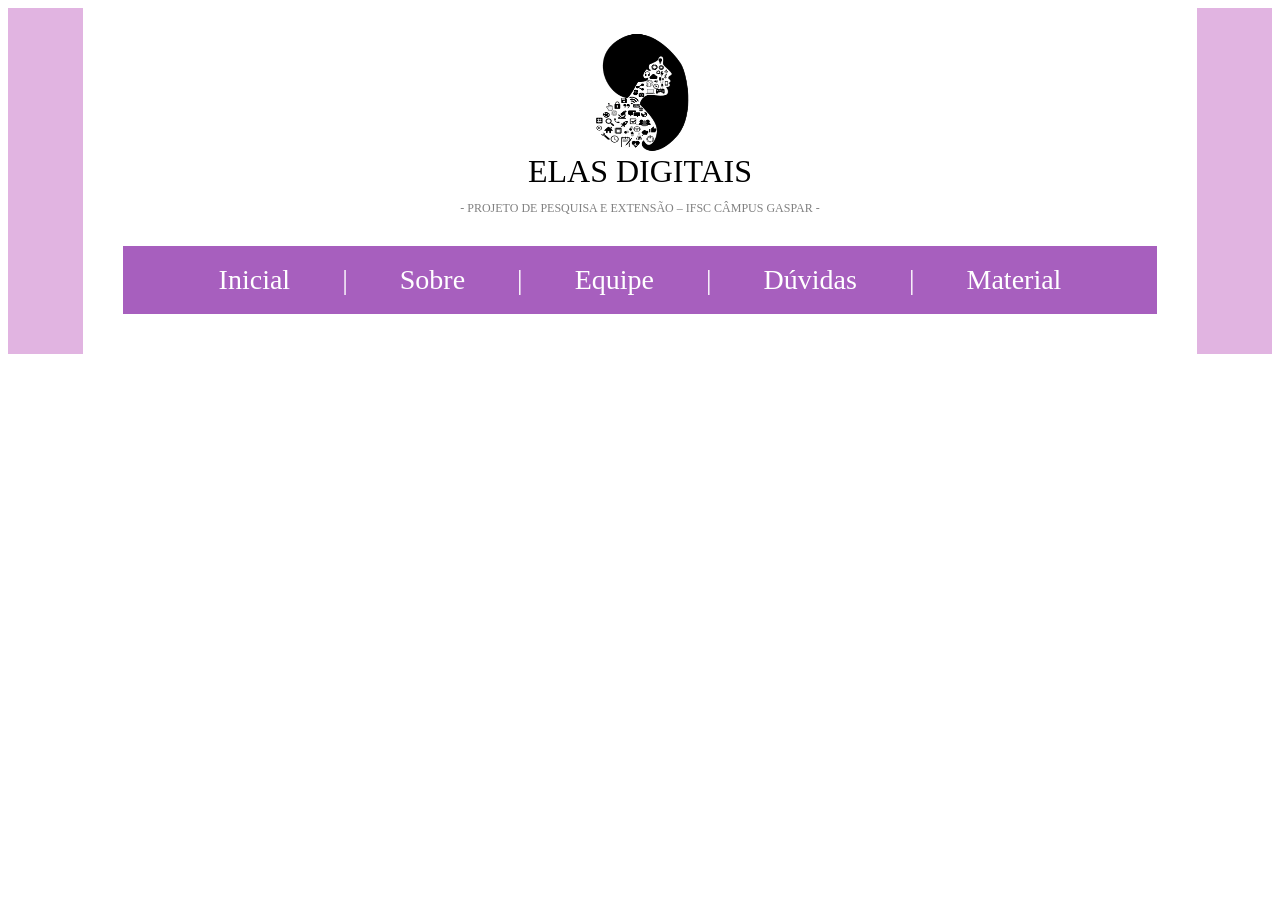
==== Duvidas.html @ 0138b5b6 "Insert3" ====
<!DOCTYPE html>
<html lang="en">
<head>
    <meta charset="UTF-8">
    <meta name="viewport" content="width=device-width, initial-scale=1.0">
    <title>ElasDigitais</title>
</head>
<style>
    .body{
        height:100%;
        margin:0;
    }

    .espaço{
         max-width: 1200px;
            width: 85%;
            margin: 0 auto;
            padding: 20px;
            background-color: white;
    }

    .fundo{
        background-color: rgb(225, 180, 225);
    }

    .container{
        height: 100%;
        display: flex;
        justify-content: center;
        align-items: center;
        flex-direction: column;
        gap: 0px;

        #titulo{
            font-size: 32px;   
            margin:0;
            line-height:1,5}

        #subtitulo {
        font-size: 12px;
        color: gray;
        margin:0;
        line-height:3}
    }

    #cabeçalho{
            display: flex;
            border-collapse: collapse;
            padding: 0px;
            list-style: none;
            justify-content: space-evenly;
            margin: 20px;
            background-color: rgb(167, 95, 190);
        }

    #cabeçalho, td, a{
        border-collapse: separate;
        border-spacing: 50px 17px;
            padding: 8px, 16px;
            text-align: center;
            font-size: 28px;
            color: white;
            text-decoration: none;
        }

    
</style>

<body>
    <section class="fundo">
    <section class="espaço">
    <!-- Logo -->
    <div class="container">
    <img src=".\img\logoElas.png" alt="Logo Elas Digitais" width="175" height="125">
       <span id="titulo">ELAS DIGITAIS</span>
       <span id="subtitulo">- PROJETO DE PESQUISA E EXTENSÃO – IFSC CÂMPUS GASPAR -</span>
    </div>

    <table id="cabeçalho">
    <tr>
        <td><a href="Inicial.html">Inicial</a></td><td>|</td>
        <td><a href="Sobre.html">Sobre</a></td><td>|</td>
        <td><a href="Equipe.html">Equipe</a></td><td>|</td>
        <td><a href="Duvidas.html">Dúvidas</a></td><td>|</td>
        <td><a href="Material.html">Material</a></td>
    </tr>
    </table>
    

    </section>
    </section>
</body>
</html>
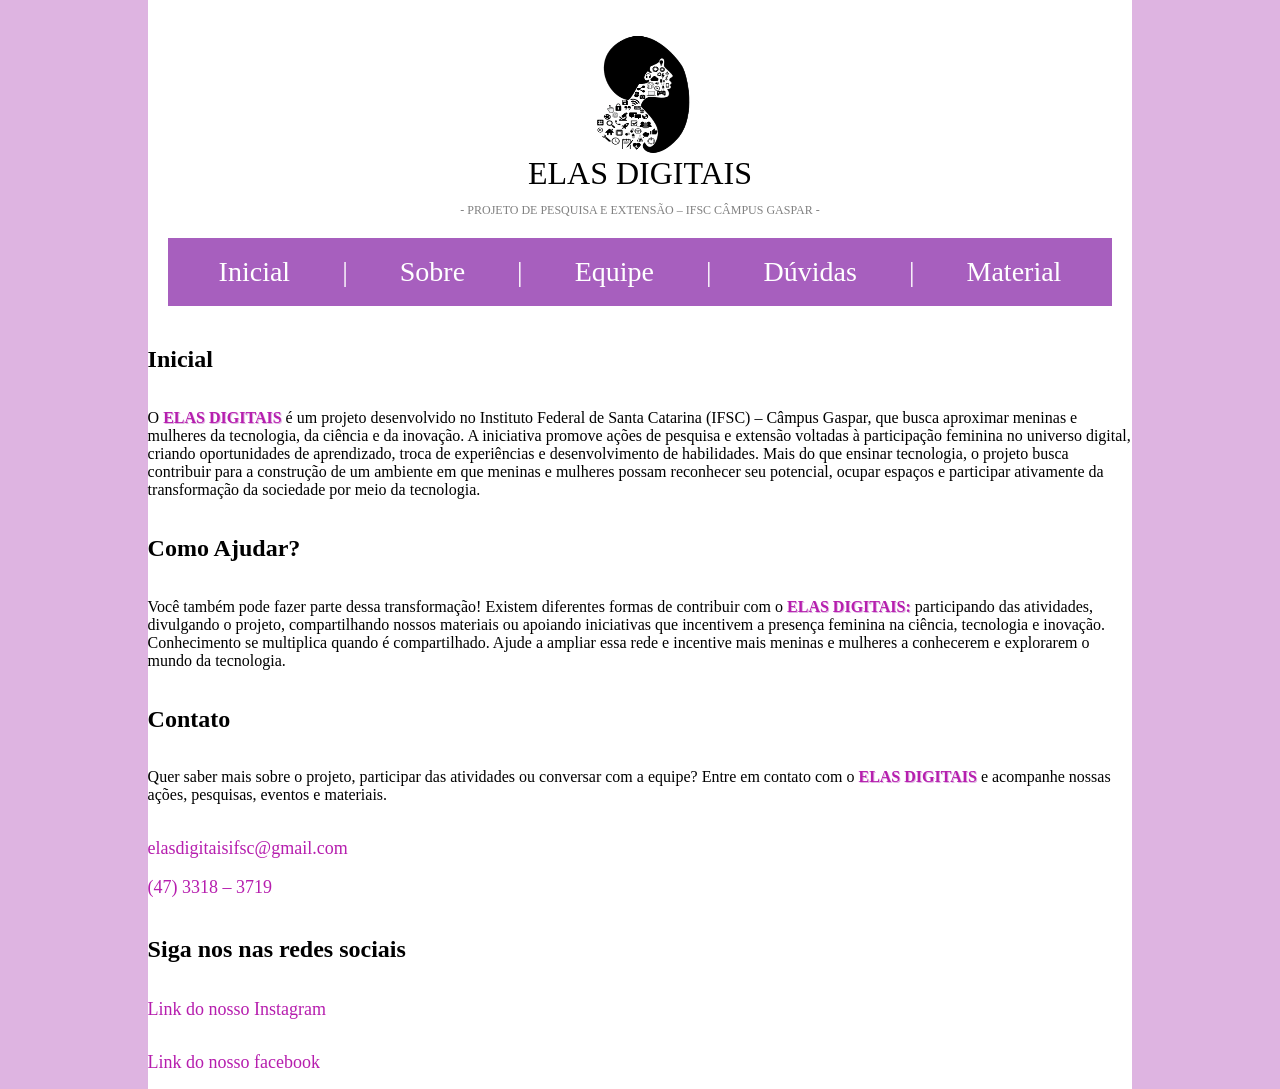
==== commit 3c0b4ff2: "Insert 5" ====
--- a/Duvidas.html
+++ b/Duvidas.html
@@ -6,21 +6,43 @@
     <title>ElasDigitais</title>
 </head>
 <style>
-    .body{
+    @media (max-width: 1200px){body{
         height:100%;
         margin:0;
+    }}
+
+    :root{
+        --cor: rgb(222, 180, 225);
+        --cor-texto: rgb(182, 30, 174);
+        --margem: 0px;
+    }
+
+    #anim, #contato{
+        display: inline-block;
+        transition: transform 0.25s ease;
+    }
+
+    #anim:hover, #contato:hover{
+        transform: scale(1.25);
+    }
+
+    body {
+        display: grid;
+        grid-template-columns: 1fr 4fr 1fr;
+        min-height: 50vh;
+        margin: var(--margem);
+    }
+
+    .barra-lateral {
+        background-color: var(--cor);
     }
 
     .espaço{
-         max-width: 1200px;
-            width: 85%;
-            margin: 0 auto;
-            padding: 20px;
-            background-color: white;
-    }
-
-    .fundo{
-        background-color: rgb(225, 180, 225);
+        display:grid;
+        max-width: 1200px;
+        width: 100%;
+        margin: 0 auto;
+        background-color: white;
     }
 
     .container{
@@ -30,16 +52,17 @@
         align-items: center;
         flex-direction: column;
         gap: 0px;
+        padding-top: 20px;
 
         #titulo{
             font-size: 32px;   
-            margin:0;
+            margin: var(--margem);
             line-height:1,5}
 
         #subtitulo {
         font-size: 12px;
         color: gray;
-        margin:0;
+        margin: var(--margem);
         line-height:3}
     }
 
@@ -63,11 +86,24 @@
             text-decoration: none;
         }
 
+    .contato, :is(a, p)#contato{
+        color: var(--cor-texto);
+        font-size: 18px;
+    }
+
+    #Elas{
+        font-weight: bold;
+        text-shadow: 1px 1px var(--cor);
+        color: var(--cor-texto);
+    }
+
     
 </style>
 
 <body>
-    <section class="fundo">
+
+    <aside class="barra-lateral"></aside>
+
     <section class="espaço">
     <!-- Logo -->
     <div class="container">
@@ -78,16 +114,43 @@
 
     <table id="cabeçalho">
     <tr>
-        <td><a href="Inicial.html">Inicial</a></td><td>|</td>
-        <td><a href="Sobre.html">Sobre</a></td><td>|</td>
-        <td><a href="Equipe.html">Equipe</a></td><td>|</td>
-        <td><a href="Duvidas.html">Dúvidas</a></td><td>|</td>
-        <td><a href="Material.html">Material</a></td>
+        <td><a id="anim" href="Inicial.html">Inicial</a></td><td>|</td>
+        <td><a id="anim" href="Sobre.html">Sobre</a></td><td>|</td>
+        <td><a id="anim" href="Equipe.html">Equipe</a></td><td>|</td>
+        <td><a id="anim" href="Duvidas.html">Dúvidas</a></td><td>|</td>
+        <td><a id="anim" href="Material.html">Material</a></td>
     </tr>
     </table>
-    
+
+    <h2>Inicial</h2>
+    <p>O <span id="Elas">ELAS DIGITAIS</span> é um projeto desenvolvido no Instituto Federal de Santa Catarina (IFSC) – Câmpus Gaspar, que busca aproximar meninas e mulheres da tecnologia, da ciência e da inovação.
+A iniciativa promove ações de pesquisa e extensão voltadas à participação feminina no universo digital, criando oportunidades de aprendizado, troca de experiências e desenvolvimento de habilidades.
+Mais do que ensinar tecnologia, o projeto busca contribuir para a construção de um ambiente em que meninas e mulheres possam reconhecer seu potencial, ocupar espaços e participar ativamente da transformação da sociedade por meio da tecnologia.
+</p>
+
+    <h2>Como Ajudar?</h2>
+    <p>Você também pode fazer parte dessa transformação!
+Existem diferentes formas de contribuir com o <span id="Elas">ELAS DIGITAIS:</span> participando das atividades, divulgando o projeto, compartilhando nossos materiais ou apoiando iniciativas que incentivem a presença feminina na ciência, tecnologia e inovação.
+Conhecimento se multiplica quando é compartilhado. Ajude a ampliar essa rede e incentive mais meninas e mulheres a conhecerem e explorarem o mundo da tecnologia.
+</p>
+
+    <h2>Contato</h2>
+    <p>Quer saber mais sobre o projeto, participar das atividades ou conversar com a equipe?
+Entre em contato com o <span id="Elas">ELAS DIGITAIS</span> e acompanhe nossas ações, pesquisas, eventos e materiais.
+</p>
+ 
+  <div class="contato">
+<p><a id="contato" href="mailto:elasdigitaisifsc@gmail.com">elasdigitaisifsc@gmail.com</a></p>
+<p><a id="contato" href="tel:4733183719">(47) 3318 – 3719</a></p>
+</div>
+
+  <h2>Siga nos nas redes sociais</h2>
+  <p><a id="contato" href="https://www.instagram.com/elasdigitais/"> Link do nosso Instagram</a></p>
+  <p><a id="contato" href="https://www.facebook.com/elasdigitais/"> Link do nosso facebook</a></p>
 
     </section>
-    </section>
+
+    <aside class="barra-lateral"></aside>
+
 </body>
-</html>+</html>
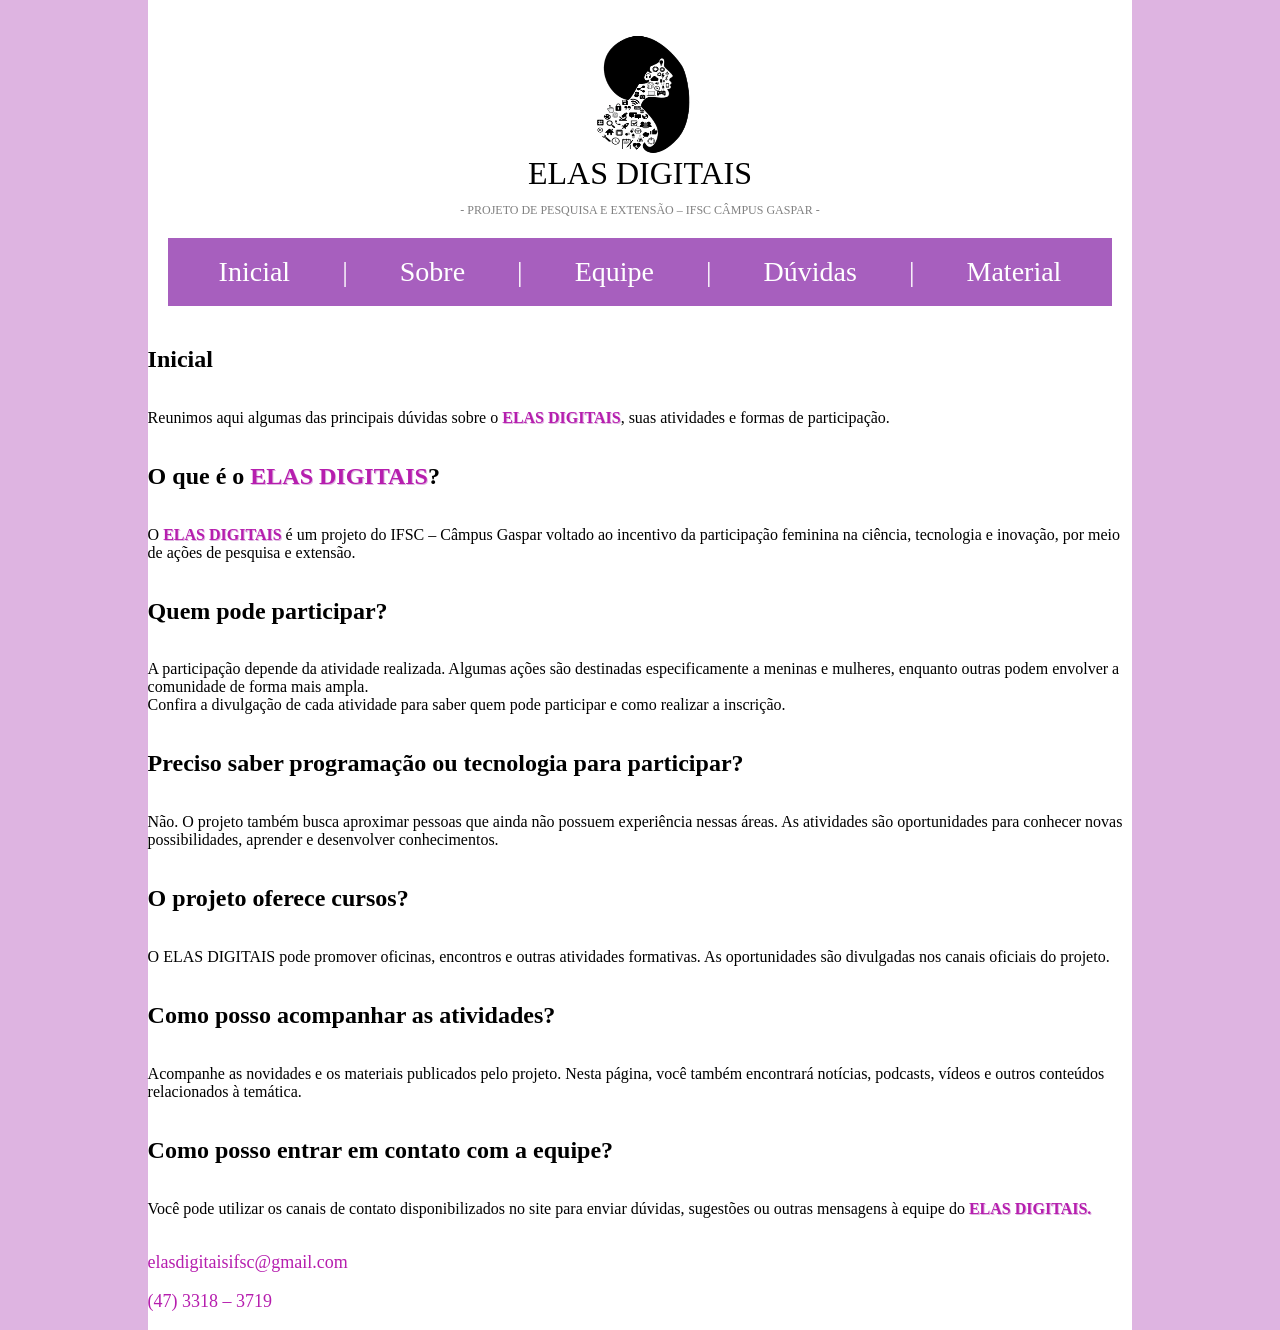
==== commit ee52507a: "Insert 7" ====
--- a/Duvidas.html
+++ b/Duvidas.html
@@ -123,30 +123,40 @@
     </table>
 
     <h2>Inicial</h2>
-    <p>O <span id="Elas">ELAS DIGITAIS</span> é um projeto desenvolvido no Instituto Federal de Santa Catarina (IFSC) – Câmpus Gaspar, que busca aproximar meninas e mulheres da tecnologia, da ciência e da inovação.
-A iniciativa promove ações de pesquisa e extensão voltadas à participação feminina no universo digital, criando oportunidades de aprendizado, troca de experiências e desenvolvimento de habilidades.
-Mais do que ensinar tecnologia, o projeto busca contribuir para a construção de um ambiente em que meninas e mulheres possam reconhecer seu potencial, ocupar espaços e participar ativamente da transformação da sociedade por meio da tecnologia.
+    <p> Reunimos aqui algumas das principais dúvidas sobre o <span id="Elas">ELAS DIGITAIS</span>, suas atividades e formas de participação.
 </p>
 
-    <h2>Como Ajudar?</h2>
-    <p>Você também pode fazer parte dessa transformação!
-Existem diferentes formas de contribuir com o <span id="Elas">ELAS DIGITAIS:</span> participando das atividades, divulgando o projeto, compartilhando nossos materiais ou apoiando iniciativas que incentivem a presença feminina na ciência, tecnologia e inovação.
-Conhecimento se multiplica quando é compartilhado. Ajude a ampliar essa rede e incentive mais meninas e mulheres a conhecerem e explorarem o mundo da tecnologia.
+    <h2>O que é o <span id="Elas">ELAS DIGITAIS</span>?
+</h2>
+    <p>O <span id="Elas">ELAS DIGITAIS</span> é um projeto do IFSC – Câmpus Gaspar voltado ao incentivo da participação feminina na ciência, tecnologia e inovação, por meio de ações de pesquisa e extensão.
 </p>
 
-    <h2>Contato</h2>
-    <p>Quer saber mais sobre o projeto, participar das atividades ou conversar com a equipe?
-Entre em contato com o <span id="Elas">ELAS DIGITAIS</span> e acompanhe nossas ações, pesquisas, eventos e materiais.
+    <h2>Quem pode participar?</h2>
+    <p>A participação depende da atividade realizada. Algumas ações são destinadas especificamente a meninas e mulheres, enquanto outras podem envolver a comunidade de forma mais ampla.<br>
+        Confira a divulgação de cada atividade para saber quem pode participar e como realizar a inscrição.</p>
+
+<h2>Preciso saber programação ou tecnologia para participar?</h2>
+    <p>Não. O projeto também busca aproximar pessoas que ainda não possuem experiência nessas áreas. As atividades são oportunidades para conhecer novas possibilidades, aprender e desenvolver conhecimentos.
 </p>
+
+<h2>O projeto oferece cursos?</h2>
+    <p>O ELAS DIGITAIS pode promover oficinas, encontros e outras atividades formativas. As oportunidades são divulgadas nos canais oficiais do projeto.
+</p>
+
+<h2>Como posso acompanhar as atividades?</h2>
+    <p>Acompanhe as novidades e os materiais publicados pelo projeto. Nesta página, você também encontrará notícias, podcasts, vídeos e outros conteúdos relacionados à temática.
+</p>
+
+<h2>Como posso entrar em contato com a equipe?</h2>
+    <p>Você pode utilizar os canais de contato disponibilizados no site para enviar dúvidas, sugestões ou outras mensagens à equipe do <span id="Elas">ELAS DIGITAIS.</span>
+</p>
+
  
   <div class="contato">
 <p><a id="contato" href="mailto:elasdigitaisifsc@gmail.com">elasdigitaisifsc@gmail.com</a></p>
 <p><a id="contato" href="tel:4733183719">(47) 3318 – 3719</a></p>
 </div>
 
-  <h2>Siga nos nas redes sociais</h2>
-  <p><a id="contato" href="https://www.instagram.com/elasdigitais/"> Link do nosso Instagram</a></p>
-  <p><a id="contato" href="https://www.facebook.com/elasdigitais/"> Link do nosso facebook</a></p>
 
     </section>
 
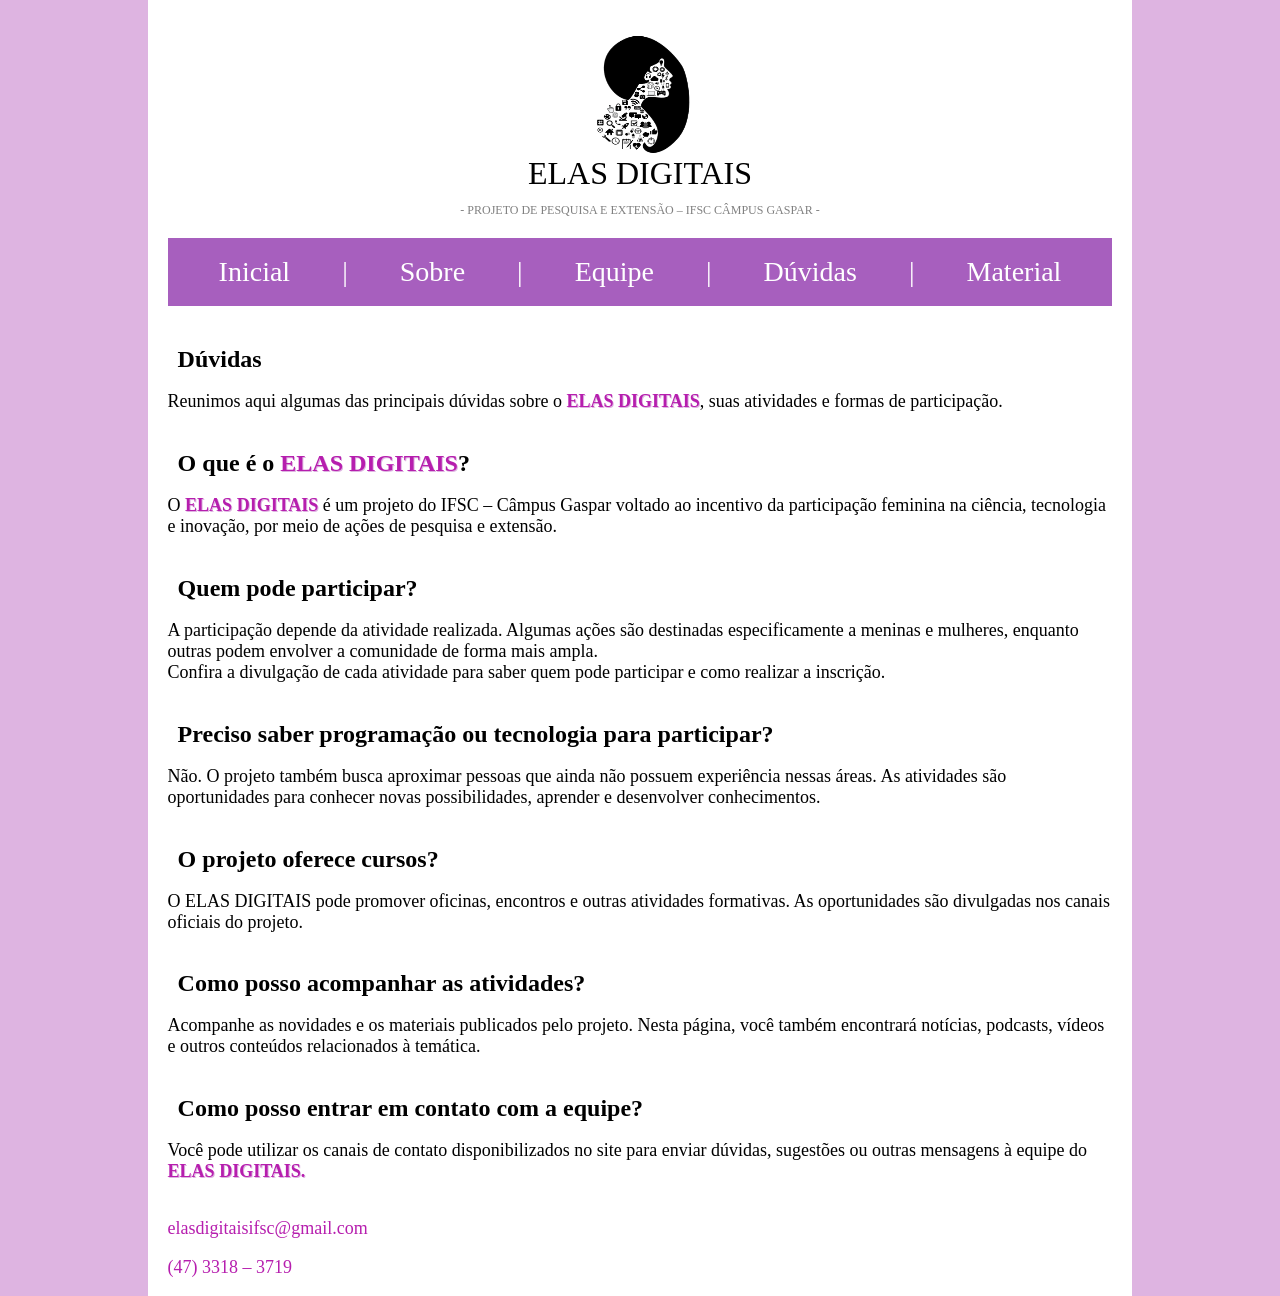
==== commit 80ea12f8: "Insert 8" ====
--- a/Duvidas.html
+++ b/Duvidas.html
@@ -3,102 +3,9 @@
 <head>
     <meta charset="UTF-8">
     <meta name="viewport" content="width=device-width, initial-scale=1.0">
+    <link rel="stylesheet" href="style.css">
     <title>ElasDigitais</title>
 </head>
-<style>
-    @media (max-width: 1200px){body{
-        height:100%;
-        margin:0;
-    }}
-
-    :root{
-        --cor: rgb(222, 180, 225);
-        --cor-texto: rgb(182, 30, 174);
-        --margem: 0px;
-    }
-
-    #anim, #contato{
-        display: inline-block;
-        transition: transform 0.25s ease;
-    }
-
-    #anim:hover, #contato:hover{
-        transform: scale(1.25);
-    }
-
-    body {
-        display: grid;
-        grid-template-columns: 1fr 4fr 1fr;
-        min-height: 50vh;
-        margin: var(--margem);
-    }
-
-    .barra-lateral {
-        background-color: var(--cor);
-    }
-
-    .espaço{
-        display:grid;
-        max-width: 1200px;
-        width: 100%;
-        margin: 0 auto;
-        background-color: white;
-    }
-
-    .container{
-        height: 100%;
-        display: flex;
-        justify-content: center;
-        align-items: center;
-        flex-direction: column;
-        gap: 0px;
-        padding-top: 20px;
-
-        #titulo{
-            font-size: 32px;   
-            margin: var(--margem);
-            line-height:1,5}
-
-        #subtitulo {
-        font-size: 12px;
-        color: gray;
-        margin: var(--margem);
-        line-height:3}
-    }
-
-    #cabeçalho{
-            display: flex;
-            border-collapse: collapse;
-            padding: 0px;
-            list-style: none;
-            justify-content: space-evenly;
-            margin: 20px;
-            background-color: rgb(167, 95, 190);
-        }
-
-    #cabeçalho, td, a{
-        border-collapse: separate;
-        border-spacing: 50px 17px;
-            padding: 8px, 16px;
-            text-align: center;
-            font-size: 28px;
-            color: white;
-            text-decoration: none;
-        }
-
-    .contato, :is(a, p)#contato{
-        color: var(--cor-texto);
-        font-size: 18px;
-    }
-
-    #Elas{
-        font-weight: bold;
-        text-shadow: 1px 1px var(--cor);
-        color: var(--cor-texto);
-    }
-
-    
-</style>
 
 <body>
 
@@ -122,8 +29,8 @@
     </tr>
     </table>
 
-    <h2>Inicial</h2>
-    <p> Reunimos aqui algumas das principais dúvidas sobre o <span id="Elas">ELAS DIGITAIS</span>, suas atividades e formas de participação.
+    <h2>Dúvidas</h2>
+    <p>Reunimos aqui algumas das principais dúvidas sobre o <span id="Elas">ELAS DIGITAIS</span>, suas atividades e formas de participação.
 </p>
 
     <h2>O que é o <span id="Elas">ELAS DIGITAIS</span>?
--- a/style.css
+++ b/style.css
@@ -0,0 +1,239 @@
+
+   @media (max-width: 1200px) {
+    body {
+        height: 100%;
+        margin: 0;
+    }
+}
+
+    :root{
+        --cor: rgb(222, 180, 225);
+        --cor-texto: rgb(182, 30, 174);
+        --margem: 0px;
+    }
+
+    #anim, #contato{
+        display: inline-block;
+        transition: transform 0.25s ease;
+        margin-top: 0.10;
+        margin-bottom: 0.11;
+    }
+
+    #anim:hover, #contato:hover{
+        transform: scale(1.25);
+    }
+
+    body {
+        display: grid;
+        grid-template-columns: 1fr 4fr 1fr;
+        min-height: 50vh;
+        margin: var(--margem);
+    }
+
+    .barra-lateral {
+        background-color: var(--cor);
+    }
+
+    .espaço{
+        display:grid;
+        max-width: 1200px;
+        width: 100%;
+        margin: 0 auto;
+        padding: 0 50px auto;
+        box-sizing: border-box;
+        background-color: white;
+    }
+
+    .container{
+        height: 100%;
+        display: flex;
+        justify-content: center;
+        align-items: center;
+        flex-direction: column;
+        gap: 0px;
+        padding-top: 20px;
+
+        #titulo{
+            font-size: 32px;   
+            margin: var(--margem);
+            line-height:1,5}
+
+        #subtitulo {
+        font-size: 12px;
+        color: gray;
+        margin: var(--margem);
+        line-height:3}
+    }
+
+    #cabeçalho{
+            display: flex;
+            border-collapse: collapse;
+            padding: 0px;
+            list-style: none;
+            justify-content: space-evenly;
+            margin: 20px;
+            background-color: rgb(167, 95, 190);
+        }
+
+    #cabeçalho, td, a{
+        border-collapse: separate;
+        border-spacing: 50px 17px;
+            padding: 8px, 16px;
+            text-align: center;
+            font-size: 28px;
+            color: white;
+            text-decoration: none;
+        }
+
+    .contato, :is(a, p)#contato{
+        color: var(--cor-texto);
+        font-size: 18px;
+        margin-top: 2px 0;
+    }
+
+    #Elas{
+        font-weight: bold;
+        text-shadow: 1px 1px var(--cor);
+        color: var(--cor-texto);
+    }
+
+    .video-container {
+    display: flex;
+    align-items: flex-start;
+    gap: 20px;
+    }
+
+    .legenda {
+    width: 400px;
+    margin-top: 0;
+    font-size: 18px;
+    line-height: 1.5;
+    }
+
+h1, h2, h3, h4, h5, h6 {
+    margin-bottom: 0;
+    margin-left: 30px; 
+    margin-right: 20px;
+}
+
+p {
+    font-size: 18px;
+    margin-top: 0.25;
+    margin-left: 20px;
+    margin-right: 20px;
+}
+
+#Preto{
+    color: black;
+}
+
+#Pesquisadores{
+    font-size: 20px;
+    font-weight: bold;
+}
+
+.texto-pesquisador {
+    text-align: center;
+    max-width: 1000px;
+    margin: 0 auto;
+}
+
+/* RESPONSIVIDADE PARA CELULAR */
+@media (max-width: 600px) {
+
+    body {
+        display: grid;
+        grid-template-columns: 1fr;
+        margin: 0;
+        width: 100%;
+    }
+
+    /* Esconde as barras lilás no celular */
+    .barra-lateral {
+        display: none;
+    }
+
+    /* Área principal */
+    .espaço {
+        width: 100%;
+        max-width: 100%;
+        padding: 0 15px;
+        box-sizing: border-box;
+    }
+
+    /* Logo e título */
+    .container {
+        width: 100%;
+        padding-top: 15px;
+    }
+
+    .container img {
+        max-width: 100%;
+        height: auto;
+    }
+
+    #titulo {
+        font-size: 26px;
+        text-align: center;
+    }
+
+    #subtitulo {
+        font-size: 9px;
+        text-align: center;
+    }
+
+    /* Barra de navegação */
+    #cabeçalho {
+        width: 100%;
+        margin: 15px 0;
+        box-sizing: border-box;
+        overflow-x: auto;
+    }
+
+    #cabeçalho td,
+    #cabeçalho a {
+        font-size: 16px;
+        padding: 5px;
+    }
+
+    /* Títulos */
+    h1, h2, h3, h4, h5, h6 {
+        font-size: 22px;
+        margin-left: 0;
+        margin-right: 0;
+    }
+
+    /* Textos */
+    p {
+        font-size: 16px;
+        margin-left: 0;
+        margin-right: 0;
+        line-height: 1.4;
+    }
+
+    /* Texto dos pesquisadores */
+    .texto-pesquisador {
+        width: 100%;
+        max-width: 100%;
+        margin: 0 auto;
+        text-align: center;
+        font-size: 16px;
+    }
+
+    #Pesquisadores {
+        font-size: 17px;
+        text-align: center;
+    }
+
+    /* Imagens dos pesquisadores */
+    .container img {
+        max-width: 100%;
+        height: auto;
+    }
+
+    /* Links */
+    #contato {
+        font-size: 16px;
+    }
+
+}
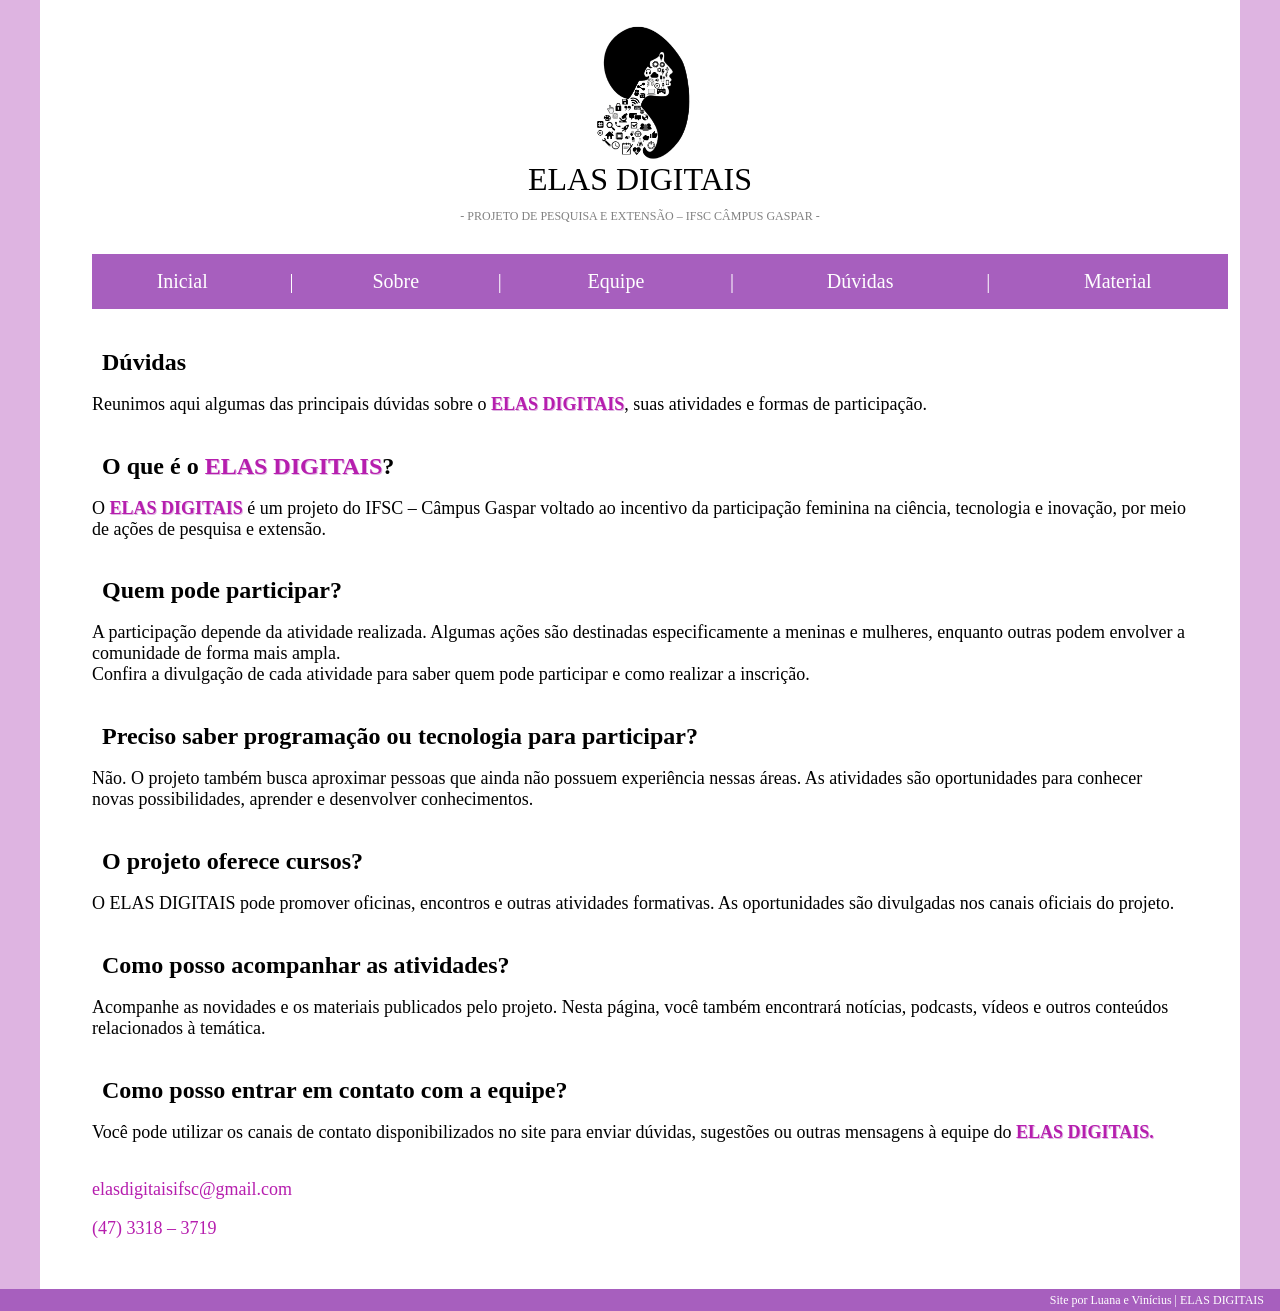
==== commit 3779d2e2: "Final 1.0" ====
--- a/Duvidas.html
+++ b/Duvidas.html
@@ -69,5 +69,7 @@
 
     <aside class="barra-lateral"></aside>
 
+    <footer class="creditos">Site por Luana e Vinícius | ELAS DIGITAIS</footer>
+
 </body>
 </html>
--- a/style.css
+++ b/style.css
@@ -25,7 +25,7 @@
 
     body {
         display: grid;
-        grid-template-columns: 1fr 4fr 1fr;
+        grid-template-columns: minmax(0, 1fr) minmax(0, min(100%, 1200px)) minmax(0, 1fr);
         min-height: 50vh;
         margin: var(--margem);
     }
@@ -101,6 +101,7 @@
     display: flex;
     align-items: flex-start;
     gap: 20px;
+    padding-left: 20px;
     }
 
     .legenda {
@@ -138,7 +139,99 @@
     margin: 0 auto;
 }
 
-/* RESPONSIVIDADE PARA CELULAR */
+* {
+    box-sizing: border-box;
+}
+
+body {
+    grid-template-columns: minmax(0, 1fr) minmax(0, min(100%, 1200px)) minmax(0, 1fr);
+    grid-template-rows: minmax(auto, 1fr) 20px;
+    min-height: 100vh;
+}
+
+.espaço {
+    grid-column: 2;
+    min-width: 0;
+    padding: 0 32px 32px;
+}
+
+img {
+    max-width: 100%;
+    height: auto;
+}
+
+#cabeçalho {
+    display: table;
+    width: 100%;
+    border-collapse: collapse;
+    border-spacing: 0;
+}
+
+#cabeçalho td,
+#cabeçalho a {
+    padding: 8px 6px;
+    font-size: 20px;
+}
+
+.video-container {
+    padding-left: 0;
+}
+
+.video-container iframe {
+    flex: 1 1 600px;
+    width: 100%;
+    max-width: 675px;
+    aspect-ratio: 16 / 9;
+    height: auto;
+}
+
+.legenda {
+    flex: 1 1 280px;
+    width: auto;
+}
+
+.creditos {
+    grid-column: 1 / -1;
+    display: flex;
+    align-items: center;
+    justify-content: right;
+    min-width: 0;
+    height: 22px;
+    padding: 0 8px;
+    background-color: var(--cor-menu, rgb(167, 95, 190));
+    color: white;
+    font-size: 12px;
+    line-height: 1;
+    text-align: right;
+    padding-right: 16px;
+}
+
+@media (max-width: 900px) {
+    body {
+        grid-template-columns: minmax(0, 1fr);
+    }
+
+    .barra-lateral {
+        display: none;
+    }
+
+    .espaço {
+        grid-column: 1;
+        max-width: 100%;
+        padding: 0 24px 28px;
+    }
+
+    .video-container {
+        flex-wrap: wrap;
+    }
+
+    .video-container iframe,
+    .legenda {
+        flex-basis: 100%;
+    }
+}
+
+
 @media (max-width: 600px) {
 
     body {
@@ -148,12 +241,10 @@
         width: 100%;
     }
 
-    /* Esconde as barras lilás no celular */
     .barra-lateral {
         display: none;
     }
 
-    /* Área principal */
     .espaço {
         width: 100%;
         max-width: 100%;
@@ -161,10 +252,18 @@
         box-sizing: border-box;
     }
 
-    /* Logo e título */
     .container {
         width: 100%;
         padding-top: 15px;
+    }
+
+    .container #titulo {
+        font-size: 26px;
+    }
+
+    .container #subtitulo {
+        font-size: 10px;
+        line-height: 1.5;
     }
 
     .container img {
@@ -182,12 +281,22 @@
         text-align: center;
     }
 
-    /* Barra de navegação */
     #cabeçalho {
+        display: block;
         width: 100%;
         margin: 15px 0;
         box-sizing: border-box;
-        overflow-x: auto;
+    }
+
+    #cabeçalho tbody,
+    #cabeçalho tr {
+        display: flex;
+        flex-wrap: wrap;
+        justify-content: center;
+    }
+
+    #cabeçalho tr > td:nth-child(even) {
+        display: none;
     }
 
     #cabeçalho td,
@@ -196,14 +305,12 @@
         padding: 5px;
     }
 
-    /* Títulos */
     h1, h2, h3, h4, h5, h6 {
         font-size: 22px;
         margin-left: 0;
         margin-right: 0;
     }
 
-    /* Textos */
     p {
         font-size: 16px;
         margin-left: 0;
@@ -211,7 +318,6 @@
         line-height: 1.4;
     }
 
-    /* Texto dos pesquisadores */
     .texto-pesquisador {
         width: 100%;
         max-width: 100%;
@@ -225,15 +331,22 @@
         text-align: center;
     }
 
-    /* Imagens dos pesquisadores */
     .container img {
         max-width: 100%;
         height: auto;
     }
 
-    /* Links */
     #contato {
         font-size: 16px;
     }
 
-}
+    .video-container {
+        gap: 12px;
+        padding-left: 0;
+    }
+
+    .legenda {
+        font-size: 16px;
+    }
+
+}
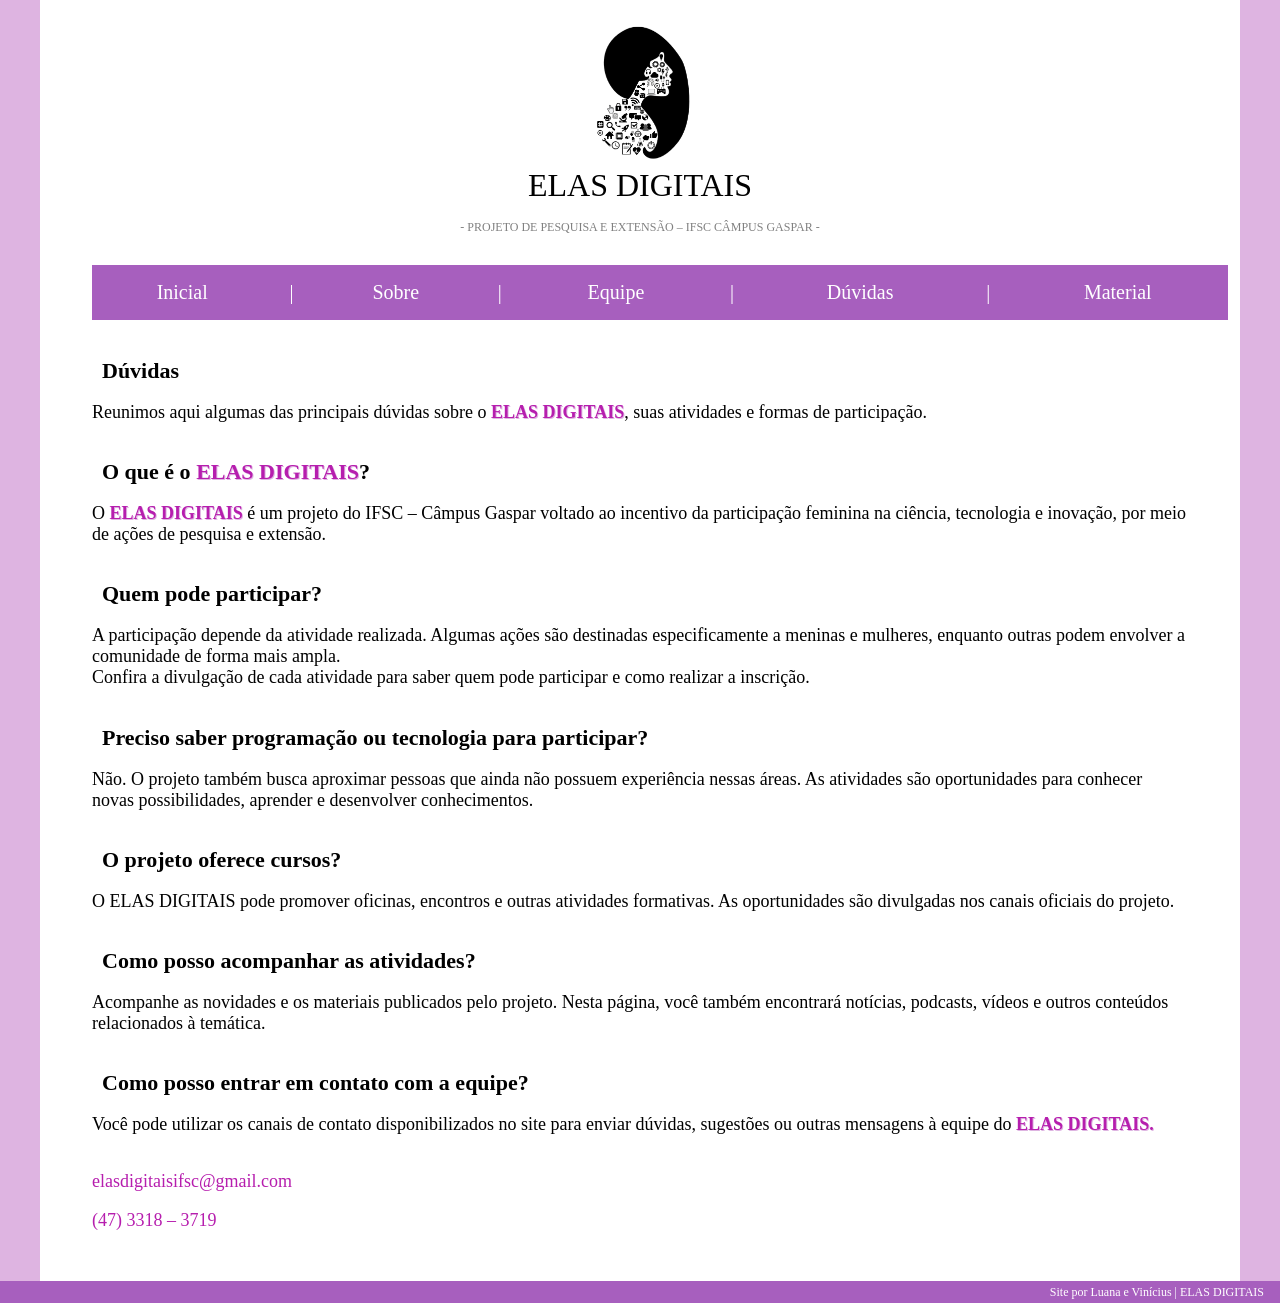
==== commit a5be632d: "Final 1.2" ====
--- a/Duvidas.html
+++ b/Duvidas.html
@@ -21,7 +21,7 @@
 
     <table id="cabeçalho">
     <tr>
-        <td><a id="anim" href="Inicial.html">Inicial</a></td><td>|</td>
+        <td><a id="anim" href="index.html">Inicial</a></td><td>|</td>
         <td><a id="anim" href="Sobre.html">Sobre</a></td><td>|</td>
         <td><a id="anim" href="Equipe.html">Equipe</a></td><td>|</td>
         <td><a id="anim" href="Duvidas.html">Dúvidas</a></td><td>|</td>
--- a/style.css
+++ b/style.css
@@ -9,30 +9,25 @@
     :root{
         --cor: rgb(222, 180, 225);
         --cor-texto: rgb(182, 30, 174);
-        --margem: 0px;
-    }
+        --margem: 0px;}
 
     #anim, #contato{
         display: inline-block;
         transition: transform 0.25s ease;
         margin-top: 0.10;
-        margin-bottom: 0.11;
-    }
+        margin-bottom: 0.11;}
 
     #anim:hover, #contato:hover{
-        transform: scale(1.25);
-    }
+        transform: scale(1.25);}
 
     body {
         display: grid;
         grid-template-columns: minmax(0, 1fr) minmax(0, min(100%, 1200px)) minmax(0, 1fr);
         min-height: 50vh;
-        margin: var(--margem);
-    }
+        margin: var(--margem);}
 
     .barra-lateral {
-        background-color: var(--cor);
-    }
+        background-color: var(--cor);}
 
     .espaço{
         display:grid;
@@ -41,8 +36,7 @@
         margin: 0 auto;
         padding: 0 50px auto;
         box-sizing: border-box;
-        background-color: white;
-    }
+        background-color: white;}
 
     .container{
         height: 100%;
@@ -56,14 +50,13 @@
         #titulo{
             font-size: 32px;   
             margin: var(--margem);
-            line-height:1,5}
+            line-height:1.5}
 
         #subtitulo {
         font-size: 12px;
         color: gray;
         margin: var(--margem);
-        line-height:3}
-    }
+        line-height:3}}
 
     #cabeçalho{
             display: flex;
@@ -72,8 +65,7 @@
             list-style: none;
             justify-content: space-evenly;
             margin: 20px;
-            background-color: rgb(167, 95, 190);
-        }
+            background-color: rgb(167, 95, 190);}
 
     #cabeçalho, td, a{
         border-collapse: separate;
@@ -82,113 +74,96 @@
             text-align: center;
             font-size: 28px;
             color: white;
-            text-decoration: none;
-        }
+            text-decoration: none;}
 
     .contato, :is(a, p)#contato{
         color: var(--cor-texto);
         font-size: 18px;
-        margin-top: 2px 0;
-    }
+        margin-top: 2px 0;}
 
     #Elas{
         font-weight: bold;
         text-shadow: 1px 1px var(--cor);
-        color: var(--cor-texto);
-    }
+        color: var(--cor-texto);}
 
     .video-container {
     display: flex;
     align-items: flex-start;
     gap: 20px;
-    padding-left: 20px;
-    }
+    padding-left: 20px;}
 
     .legenda {
     width: 400px;
     margin-top: 0;
     font-size: 18px;
-    line-height: 1.5;
-    }
+    line-height: 1.5;}
 
 h1, h2, h3, h4, h5, h6 {
+    font-size: 22px;
+    margin-left: 0;
+    margin-right: 0;
     margin-bottom: 0;
     margin-left: 30px; 
-    margin-right: 20px;
-}
+    margin-right: 20px;}
 
 p {
     font-size: 18px;
     margin-top: 0.25;
     margin-left: 20px;
-    margin-right: 20px;
-}
+    margin-right: 20px;}
 
 #Preto{
-    color: black;
-}
+    color: black;}
 
 #Pesquisadores{
     font-size: 20px;
-    font-weight: bold;
-}
+    font-weight: bold;}
 
 .texto-pesquisador {
     text-align: center;
     max-width: 1000px;
-    margin: 0 auto;
-}
+    margin: 0 auto;}
 
 * {
-    box-sizing: border-box;
-}
+    box-sizing: border-box;}
 
 body {
     grid-template-columns: minmax(0, 1fr) minmax(0, min(100%, 1200px)) minmax(0, 1fr);
     grid-template-rows: minmax(auto, 1fr) 20px;
-    min-height: 100vh;
-}
+    min-height: 100vh;}
 
 .espaço {
     grid-column: 2;
     min-width: 0;
-    padding: 0 32px 32px;
-}
+    padding: 0 32px 32px;}
 
 img {
     max-width: 100%;
-    height: auto;
-}
+    height: auto;}
 
 #cabeçalho {
     display: table;
     width: 100%;
     border-collapse: collapse;
-    border-spacing: 0;
-}
-
-#cabeçalho td,
-#cabeçalho a {
+    border-spacing: 0;}
+
+#cabeçalho td, #cabeçalho a {
     padding: 8px 6px;
-    font-size: 20px;
-}
+    font-size: 20px;}
 
 .video-container {
-    padding-left: 0;
-}
+    padding-left: 0;}
 
 .video-container iframe {
     flex: 1 1 600px;
     width: 100%;
     max-width: 675px;
     aspect-ratio: 16 / 9;
-    height: auto;
-}
+    height: auto;}
 
 .legenda {
     flex: 1 1 280px;
-    width: auto;
-}
+    width: auto;}
 
 .creditos {
     grid-column: 1 / -1;
@@ -203,32 +178,25 @@
     font-size: 12px;
     line-height: 1;
     text-align: right;
-    padding-right: 16px;
-}
+    padding-right: 16px;}
 
 @media (max-width: 900px) {
     body {
-        grid-template-columns: minmax(0, 1fr);
-    }
+        grid-template-columns: minmax(0, 1fr);}
 
     .barra-lateral {
-        display: none;
-    }
+        display: none;}
 
     .espaço {
         grid-column: 1;
         max-width: 100%;
-        padding: 0 24px 28px;
-    }
+        padding: 0 24px 28px;}
 
     .video-container {
-        flex-wrap: wrap;
-    }
-
-    .video-container iframe,
-    .legenda {
-        flex-basis: 100%;
-    }
+        flex-wrap: wrap;}
+
+    .video-container iframe, .legenda {
+        flex-basis: 100%;}
 }
 
 
@@ -238,115 +206,86 @@
         display: grid;
         grid-template-columns: 1fr;
         margin: 0;
-        width: 100%;
-    }
+        width: 100%;}
 
     .barra-lateral {
-        display: none;
-    }
+        display: none;}
 
     .espaço {
         width: 100%;
         max-width: 100%;
         padding: 0 15px;
-        box-sizing: border-box;
-    }
+        box-sizing: border-box;}
 
     .container {
         width: 100%;
-        padding-top: 15px;
-    }
+        padding-top: 15px;}
 
     .container #titulo {
-        font-size: 26px;
-    }
+        font-size: 26px;}
 
     .container #subtitulo {
         font-size: 10px;
-        line-height: 1.5;
-    }
+        line-height: 1.5;}
 
     .container img {
         max-width: 100%;
-        height: auto;
-    }
+        height: auto;}
 
     #titulo {
         font-size: 26px;
-        text-align: center;
-    }
+        text-align: center;}
 
     #subtitulo {
         font-size: 9px;
-        text-align: center;
-    }
+        text-align: center;}
 
     #cabeçalho {
         display: block;
         width: 100%;
         margin: 15px 0;
-        box-sizing: border-box;
-    }
-
-    #cabeçalho tbody,
-    #cabeçalho tr {
+        box-sizing: border-box;}
+
+    #cabeçalho tbody, #cabeçalho tr {
         display: flex;
         flex-wrap: wrap;
-        justify-content: center;
-    }
+        justify-content: center;}
 
     #cabeçalho tr > td:nth-child(even) {
-        display: none;
-    }
-
-    #cabeçalho td,
-    #cabeçalho a {
+        display: none;}
+
+    #cabeçalho td, #cabeçalho a {
         font-size: 16px;
-        padding: 5px;
-    }
-
-    h1, h2, h3, h4, h5, h6 {
-        font-size: 22px;
-        margin-left: 0;
-        margin-right: 0;
-    }
+        padding: 5px;}
 
     p {
         font-size: 16px;
         margin-left: 0;
         margin-right: 0;
-        line-height: 1.4;
-    }
+        line-height: 1.4;}
 
     .texto-pesquisador {
         width: 100%;
         max-width: 100%;
         margin: 0 auto;
         text-align: center;
-        font-size: 16px;
-    }
+        font-size: 16px;}
 
     #Pesquisadores {
         font-size: 17px;
-        text-align: center;
-    }
+        text-align: center;}
 
     .container img {
         max-width: 100%;
-        height: auto;
-    }
+        height: auto;}
 
     #contato {
-        font-size: 16px;
-    }
+        font-size: 16px;}
 
     .video-container {
         gap: 12px;
-        padding-left: 0;
-    }
+        padding-left: 0;}
 
     .legenda {
-        font-size: 16px;
-    }
-
-}
+        font-size: 16px;}
+}
